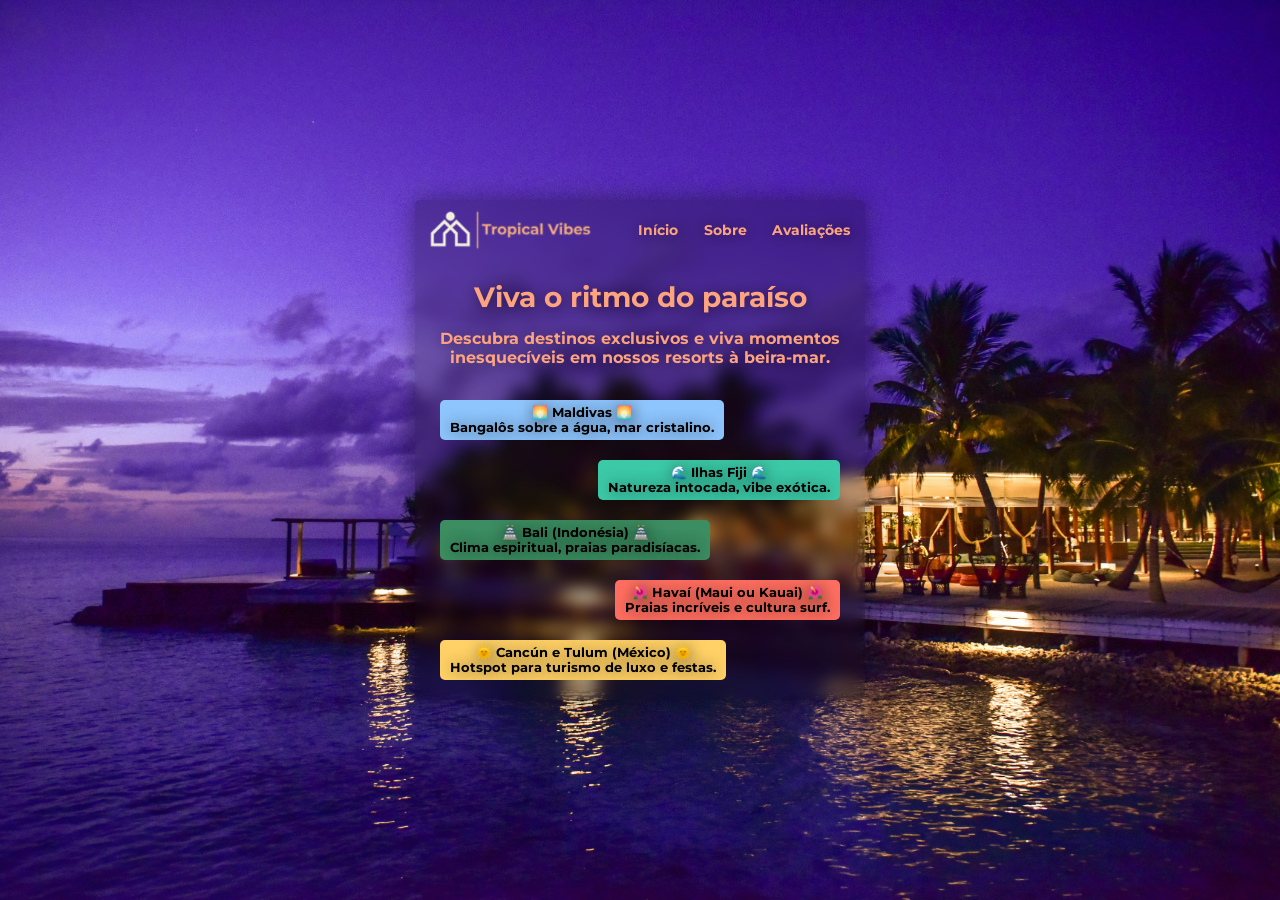
==== Estudo(002)/Desafio(005)/index.html @ 9104b76f "up(012)" ====
<!DOCTYPE html>
<html lang="pt-br">
<head>
    <meta charset="UTF-8">
    <meta name="viewport" content="width=device-width, initial-scale=1.0">
    <title>Tropical Vibes</title>
    <link rel="stylesheet" href="style.css">
    <link rel="shortcut icon" href="Recursos/Favi.ico" type="image/x-icon">
</head>
<body>
    <main>
        <header id="HeaderPrincipal">
            <figure>
            </figure>
            <nav>
                <a href="">
                    Início
                </a>
                <a href="">
                    Sobre
                </a>
                <a href="">
                    Avaliações
                </a>
            </nav>
        </header>
        <article>
            <h1>
                Viva o ritmo do paraíso
            </h1>
            <h2>
                Descubra destinos exclusivos e viva momentos <br> inesquecíveis em nossos resorts à beira-mar.
            </h2>
            <a href="" id="a1">
                🌅 Maldivas 🌅 <br> Bangalôs sobre a água, mar cristalino.
            </a>
            <a href="" id="a2">
                🌊 Ilhas Fiji 🌊 <br> Natureza intocada, vibe exótica.
            </a>
            <a href="" id="a3">
                🏯 Bali (Indonésia) 🏯 <br> Clima espiritual, praias paradisíacas.
            </a>
            <a href="" id="a4">
                🌺 Havaí (Maui ou Kauai) 🌺 <br> Praias incríveis e cultura surf.
            </a>
            <a href="" id="a5">
                🌞 Cancún e Tulum (México) 🌞 <br> Hotspot para turismo de luxo e festas.    
            </a>
        </article>
        <aside>

        </aside>
    </main>
</body>
</html>
---- Estudo(002)/Desafio(005)/style.css ----
@charset "UTF-8";

@import url('https://fonts.googleapis.com/css2?family=Montserrat:ital,wght@0,100..900;1,100..900&display=swap');

:root {
    --font1: 'Montserrat';
    --cor1: #FDA47E;
}

/*======================================*/

* {
    margin: 0px;
    padding: 0px;
    box-sizing: 0px;
}

body { 
    background: black url('Recursos/FundoGG.jpg') no-repeat center center / cover;
    background-attachment: fixed;
    height: 100%;
    width: 100%;    
}

    /*
    ------------------------------
    |   LOGO (Fixed no topo)     |
    ------------------------------
    | Menu Lateral (Sticky)      |  -> gruda na lateral
    |                            |
    |   Conteúdo Principal          -> com seções (usando relative)
    |                            |
    |   Box Flutuante (Absolute) |  -> dentro do conteúdo
    |                            |
    |   Rodapé (Static)          |  -> normal no final
    */

/*======================================*/

main {
    background: rgba(0, 0, 0, 0.233);
    backdrop-filter: blur(7.5px);
    min-width: 450px;
    max-width: 60vw;
    min-height: 500px;
    transform: translate(-50%, -50%);
    position: fixed;
    top: 50%;
    left: 50%;
    box-shadow: 0px 0px 25px rgba(0, 0, 0, 0.411);
    border-radius: 5px;
}

/*======================================*/

#HeaderPrincipal {
    position: relative;
    width: 100%;
    height: 60px;
    margin: 0px 0px 20px 0px;
}
#HeaderPrincipal > figure {
    background: rgba(0, 0, 0, 0) url('Recursos/Logo.png') no-repeat center center / cover;
    text-align: left;
    width: 42.5%;
    height: 100%;
    position: absolute;
    margin: 0px 0px 0px 0px;
}
#HeaderPrincipal > nav {
    text-align: right;
    width: 57.5%;
    position: absolute;
    right: 0px;
}
#HeaderPrincipal > nav > a {
    text-align: center;
    color: var(--cor1);
    font: normal bold 0.85em 'Montserrat', sans-serif;
    text-decoration: none;
    line-height: 60px;
    margin: 0px 15px 0px 2.5%;
    padding: 0px 0px 2px 0px;
    text-shadow: 1px 1px 15px rgba(0, 0, 0, 0.568);
}
#HeaderPrincipal > nav > a:hover {
    border-bottom: 2.5px solid var(--cor1);
}

/*======================================*/

article {
    position: relative;
    width: 100%;
    height: 375px;
}
article > h1 {
    text-align: center;
    color: var(--cor1);
    font: normal bold 1.75em 'Montserrat', sans-serif;
    text-shadow: 1px 1px 15px rgba(0, 0, 0, 0.568);
    margin: 0px 0px 15px 0px;
}
article > h2 {
    text-align: center;
    color: var(--cor1);
    font: normal bold 1em 'Montserrat', sans-serif;
    text-shadow: 1px 1px 15px rgba(0, 0, 0, 0.568);
    margin: 0px 0px 30px 0px;
}
article > a {
    width: auto;
    text-align: center;
    background: white;
    color: black;
    text-decoration: none;
    font: normal bold 0.8em 'Montserrat', sans-serif;
    text-shadow: 1px 1px 15px rgba(0, 0, 0, 0.568);
    padding: 5px 10px;
    border-radius: 5px;
}
article > a:hover {
    border: 2px solid white;
}
#a1 {
    position: absolute;
    top: 120px;
    left: 25px;
    background: #8EC5FC;
}
#a2 {
    position: absolute;
    top: 180px;
    right: 25px;
    background: #3CC9A7;
}
#a3 {
    position: absolute;
    top: 240px;
    left: 25px;
    background: #3C8D61;
}
#a4 {
    position: absolute;
    top: 300px;
    right: 25px;
    background: #FF6F61;
}
#a5 {
    position: absolute;
    top: 360px;
    left: 25px;
    background: #FFD166
}

/*======================================*/

/*======================================*/

@media (orientation: portrait) {
    body {
        background: black url('Recursos/FundoPQ.jpg') no-repeat top / cover;
    }
}
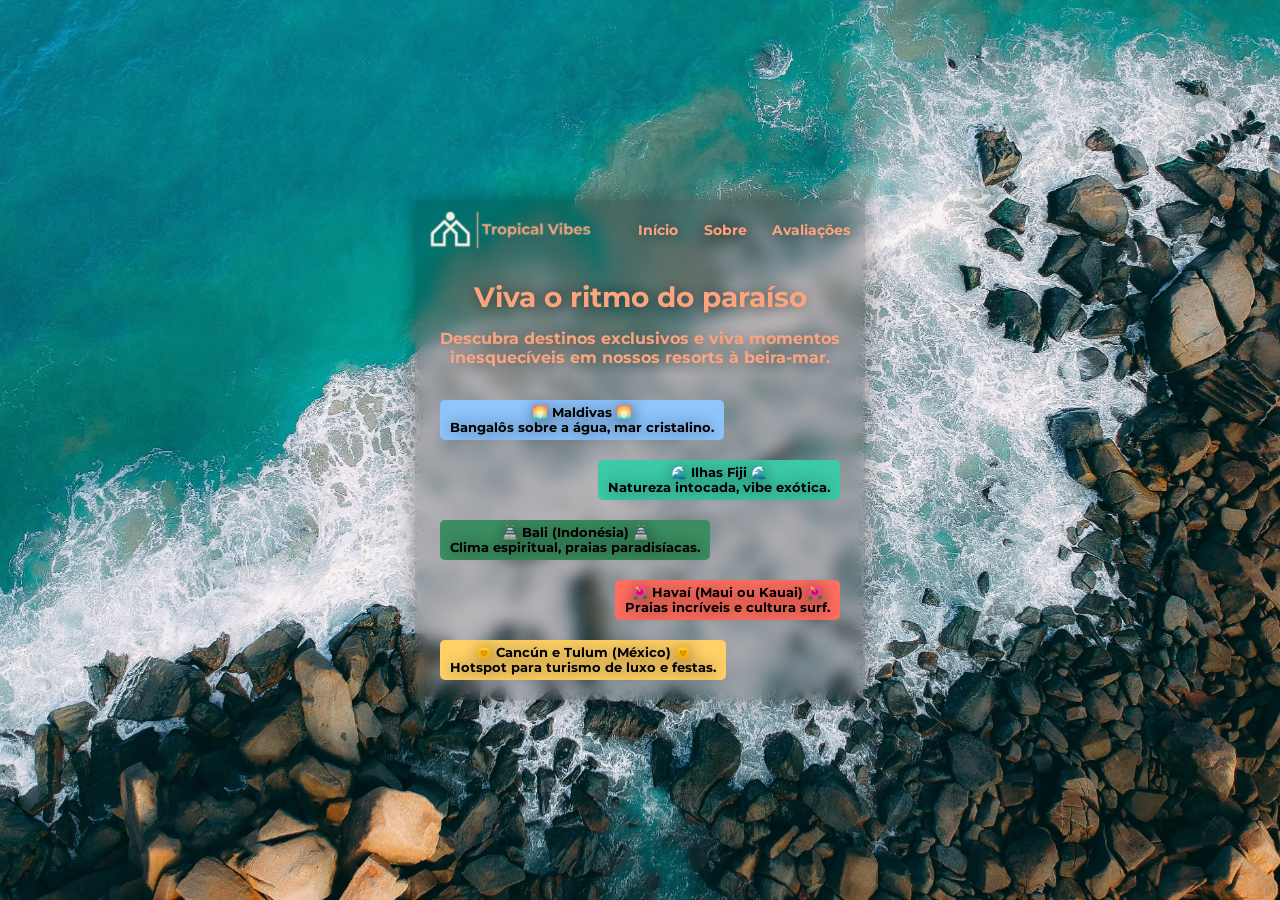
==== commit 81076358: "up(014)" ====
--- a/Estudo(002)/Desafio(005)/index.html
+++ b/Estudo(002)/Desafio(005)/index.html
@@ -31,19 +31,19 @@
             <h2>
                 Descubra destinos exclusivos e viva momentos <br> inesquecíveis em nossos resorts à beira-mar.
             </h2>
-            <a href="" id="a1">
+            <a href="index(Maldivas).html" target="_self" id="a1">
                 🌅 Maldivas 🌅 <br> Bangalôs sobre a água, mar cristalino.
             </a>
-            <a href="" id="a2">
+            <a href="index(Fiji).html" target="_self" id="a2">
                 🌊 Ilhas Fiji 🌊 <br> Natureza intocada, vibe exótica.
             </a>
-            <a href="" id="a3">
+            <a href="index(Bali).html" target="_self" id="a3">
                 🏯 Bali (Indonésia) 🏯 <br> Clima espiritual, praias paradisíacas.
             </a>
-            <a href="" id="a4">
+            <a href="index(Havai).html" target="_self" id="a4">
                 🌺 Havaí (Maui ou Kauai) 🌺 <br> Praias incríveis e cultura surf.
             </a>
-            <a href="" id="a5">
+            <a href="index(Cancun).html" target="_self" id="a5">
                 🌞 Cancún e Tulum (México) 🌞 <br> Hotspot para turismo de luxo e festas.    
             </a>
         </article>
--- a/Estudo(002)/Desafio(005)/style.css
+++ b/Estudo(002)/Desafio(005)/style.css
@@ -12,7 +12,6 @@
 * {
     margin: 0px;
     padding: 0px;
-    box-sizing: 0px;
 }
 
 body { 
@@ -155,11 +154,10 @@
 
 /*======================================*/
 
-/*======================================*/
-
 @media (orientation: portrait) {
     body {
-        background: black url('Recursos/FundoPQ.jpg') no-repeat top / cover;
+        background: black url('Recursos/FundoPQ.jpg') no-repeat top center / cover;
+        background-attachment: fixed;
     }
 }
 
